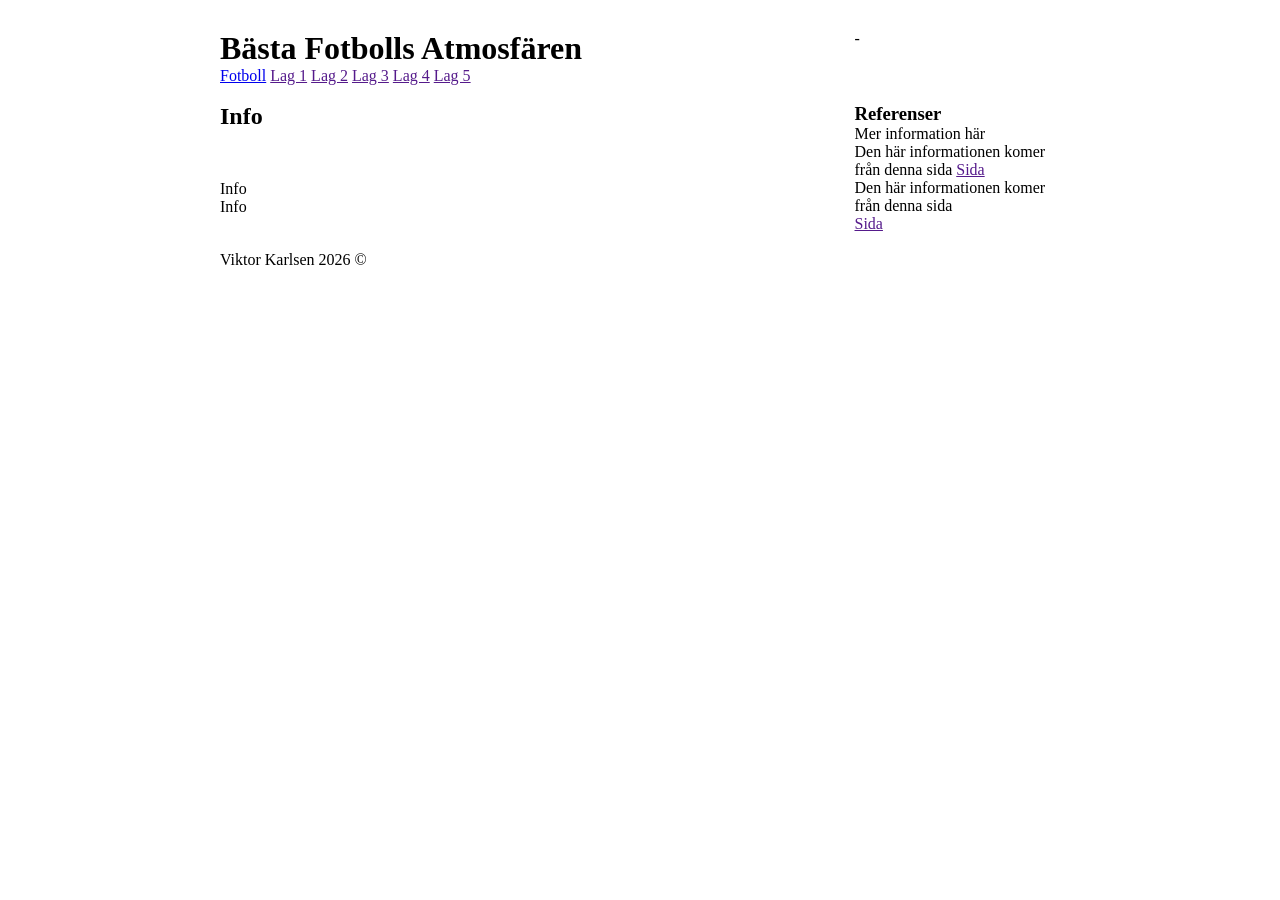
==== Slutprojekt/index.html @ 83a05d8b "Gjort index.html" ====
<!DOCTYPE html>
<html lang="en">
<head>
    <meta charset="UTF-8">
    <meta name="viewport" content="width=device-width, initial-scale=1.0">
    <title>Bästa fotbolls atmosfären</title>
    <link rel="stylesheet" href="style.css">
</head>
<body>
    <div class="kontainer">
        <header>
            <h1>Bästa Fotbolls Atmosfären</h1>
            <nav>
                <a class="aktiv" href="#">Fotboll</a>
                <a href="">Lag 1</a>
                <a href="">Lag 2</a>
                <a href="">Lag 3</a>
                <a href="">Lag 4</a>
                <a href="">Lag 5</a>
            </nav>
        </header>-
        <main>
            <article>
                <h2>Info</h2>
                <figure>
                    <img src="" alt="">
                    <img src="" alt="">
                    <img src="" alt="">
                    <img src="" alt="">
                    <figcaption></figcaption>
                </figure>
                <p>Info</p>

                <p>Info</p>
            </article>
        </main>
        <aside>
            <h3>Referenser</h3>
            <p>Mer information här</p>Den här informationen komer från denna sida
            <a href="">Sida</a>
            <p>Den här informationen komer från denna sida</p>
            <a href="">Sida</a>
        </aside>
        <footer>
            <p>Viktor Karlsen 2026 &copy</p>
        </footer>
    </div>
    
</body>
</html>
---- Slutprojekt/style.css ----
/* Enkel CSS-reset */
html {
    box-sizing: border-box;
}
*, *:before, *:after {
    box-sizing: inherit;
}
body, h1, h2, h3, h4, h5, h6, p, ul {
    margin: 0;
    padding: 0;
}
img{
    width: 100%;
    height: auto;
}

body{
    background-image: url();
}

.kontainer{
    width: 900px;
    padding: 30px;
    margin: auto;
    display: grid;
    grid-template-columns: 3fr 1fr;
    gap: 18px;
    grid-template-areas: 
    "sidhuvud sidhuvud"
    "innehåll aside"
    "sidfot sidfot";
}

header{}

header h1{}

header nav{}

header nav a{}

header nav a:hover{}

header nav a.aktiv{}

main{}

main article{}

main article h2{}

main article figure{}
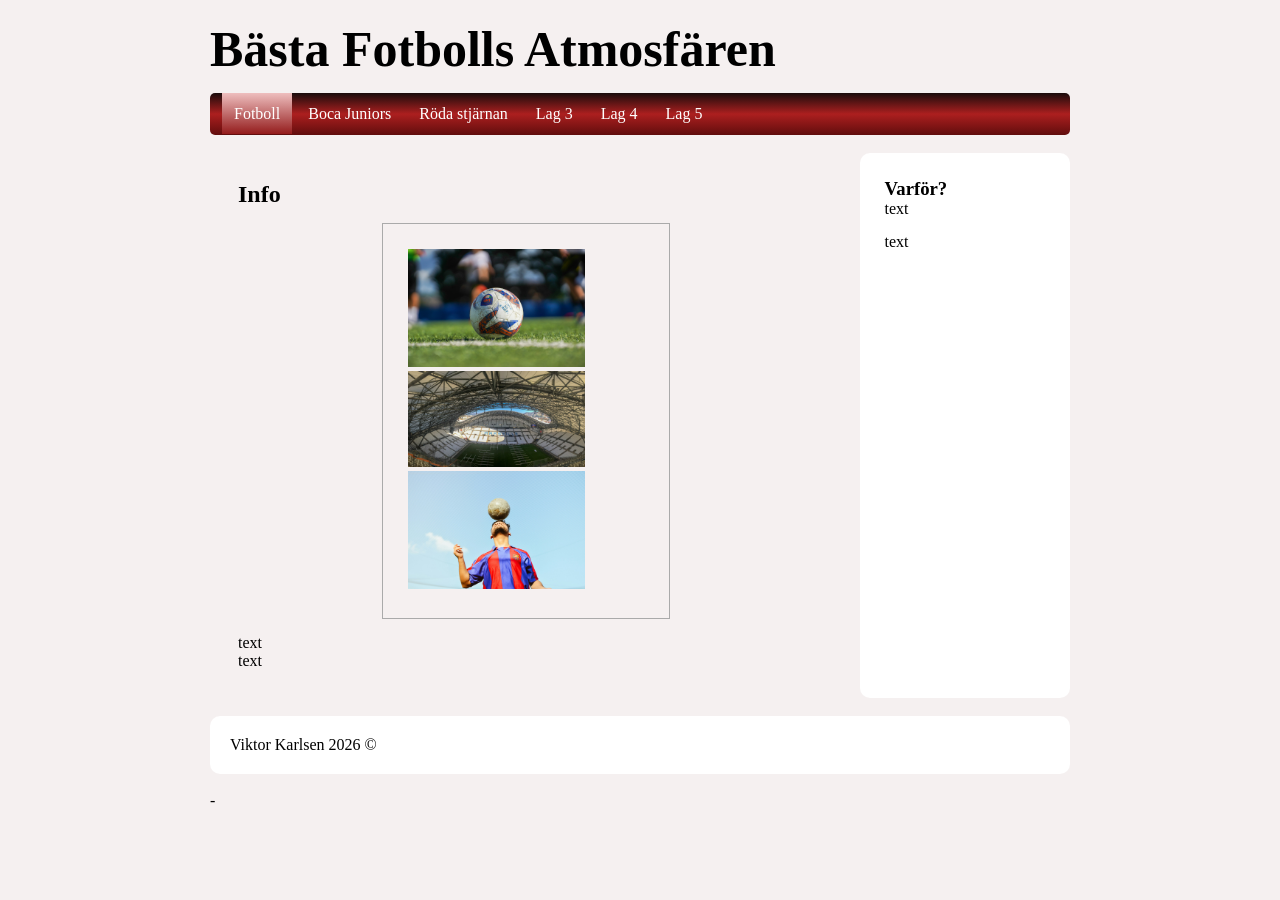
==== commit cae81707: "commit" ====
--- a/Slutprojekt/index.html
+++ b/Slutprojekt/index.html
@@ -12,8 +12,8 @@
             <h1>Bästa Fotbolls Atmosfären</h1>
             <nav>
                 <a class="aktiv" href="#">Fotboll</a>
-                <a href="">Lag 1</a>
-                <a href="">Lag 2</a>
+                <a href="">Boca Juniors</a>
+                <a href="">Röda stjärnan</a>
                 <a href="">Lag 3</a>
                 <a href="">Lag 4</a>
                 <a href="">Lag 5</a>
@@ -23,23 +23,23 @@
             <article>
                 <h2>Info</h2>
                 <figure>
-                    <img src="" alt="">
-                    <img src="" alt="">
-                    <img src="" alt="">
+                    <img src="./bilder/alfonso-scarpa-pnD6NzXTk0s-unsplash.jpg" alt="">
+                    <img src="./bilder/lcs-_vgt-k2Dok1fHmy8-unsplash.jpg" alt="">
+                    <img src="./bilder/chermiti-mohamed-bNVq5OEzYgY-unsplash.jpg" alt="">
                     <img src="" alt="">
                     <figcaption></figcaption>
                 </figure>
-                <p>Info</p>
+                <p>text</p>
 
-                <p>Info</p>
+                <p>text</p>
             </article>
         </main>
         <aside>
-            <h3>Referenser</h3>
-            <p>Mer information här</p>Den här informationen komer från denna sida
-            <a href="">Sida</a>
-            <p>Den här informationen komer från denna sida</p>
-            <a href="">Sida</a>
+            <h3>Varför?</h3>
+            <p>text
+            
+            <p>text</p>
+            
         </aside>
         <footer>
             <p>Viktor Karlsen 2026 &copy</p>
--- a/Slutprojekt/style.css
+++ b/Slutprojekt/style.css
@@ -10,17 +10,17 @@
     padding: 0;
 }
 img{
-    width: 100%;
+    width: 75%;
     height: auto;
 }
 
 body{
-    background-image: url();
+    background-color: rgb(245, 240, 240);
 }
 
 .kontainer{
     width: 900px;
-    padding: 30px;
+    padding: 20px;
     margin: auto;
     display: grid;
     grid-template-columns: 3fr 1fr;
@@ -31,22 +31,70 @@
     "sidfot sidfot";
 }
 
-header{}
+header{
+    grid-area: sidhuvud;
+}
 
-header h1{}
+header h1{
+    font-family: "Lobster, Sansserif";
+    font-size: 50px;
+}
 
-header nav{}
+header nav{
+    padding: 12px;
+    margin: 15px, 0;
+    border-radius: 5px;
+    background: linear-gradient(to bottom, #1a0c0c 0%,#ac1f1f 50%,#610d0d 100%);
+    margin-top: 15px;
+    
+}
 
-header nav a{}
+header nav a{
+    text-decoration: none;
+    padding: 12px;
+    color: white;
+}
 
-header nav a:hover{}
+header nav a:hover{
+    background: linear-gradient(to bottom, #000000 0%, cdeb8b 100%);
+}
 
-header nav a.aktiv{}
+header nav a.aktiv{
+    background: linear-gradient(to bottom, #eebebe 0%,#941c1c 100%);
+}
 
-main{}
+main{
+    grid-area: innehåll;
+    padding: 28px;
+    border-radius: 10px;
+}
 
-main article{}
+main article h2{
+    margin-bottom: 15px;
+}
 
-main article h2{}
+main article figure{
+    width: 50%;
+    padding: 25px;
+    border: 1px solid #aaa;
+    margin: auto;
+    margin-bottom: 15px;
+}
+aside{
+    background-color: #fff;
+    grid-area: aside;
+    padding: 25px;
+    border-radius: 10px;
+}
+aside p{
+    margin-bottom: 15px;
+}
 
-main article figure{}+footer{
+    grid-area: sidfot;
+    padding: 20px;
+    border-radius: 10px;
+    background-color: #fff;
+
+}
+
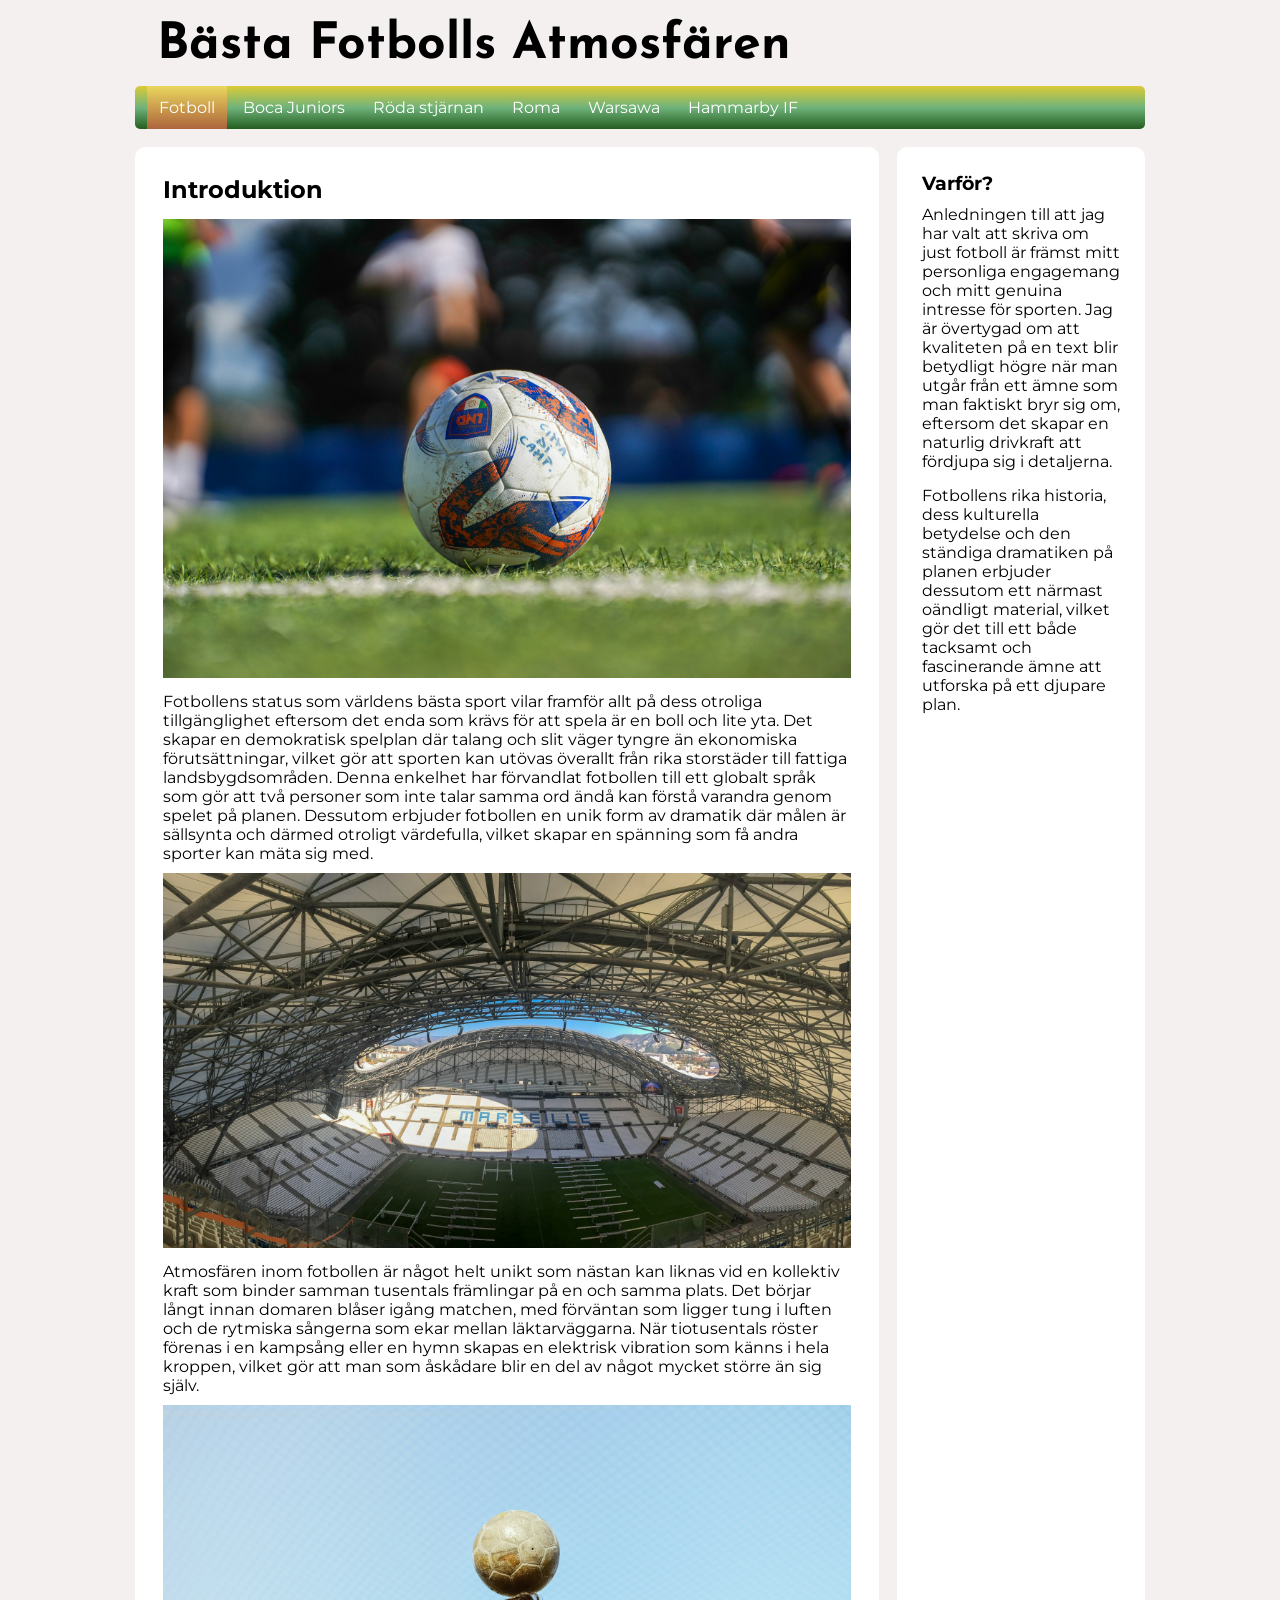
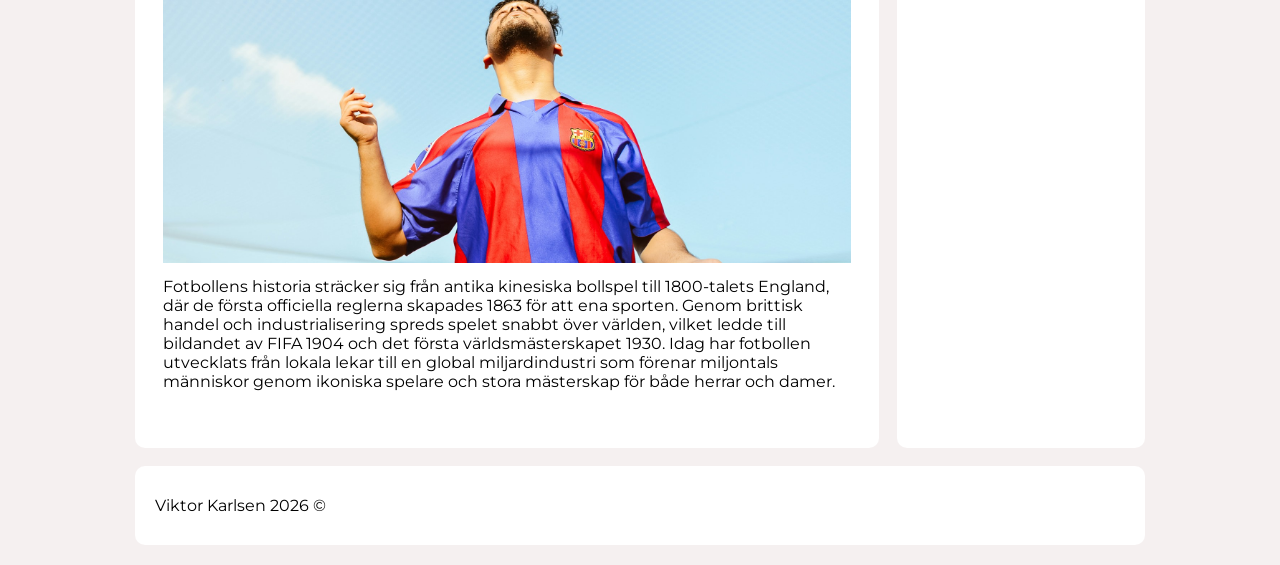
==== commit 26f5b29d: "Skrev klart all text, klar med html och style. bara java kvar" ====
--- a/Slutprojekt/index.html
+++ b/Slutprojekt/index.html
@@ -5,40 +5,38 @@
     <meta name="viewport" content="width=device-width, initial-scale=1.0">
     <title>Bästa fotbolls atmosfären</title>
     <link rel="stylesheet" href="style.css">
+    <link rel="stylesheet" href="script.JS">
 </head>
 <body>
     <div class="kontainer">
         <header>
             <h1>Bästa Fotbolls Atmosfären</h1>
             <nav>
-                <a class="aktiv" href="#">Fotboll</a>
-                <a href="">Boca Juniors</a>
-                <a href="">Röda stjärnan</a>
-                <a href="">Lag 3</a>
-                <a href="">Lag 4</a>
-                <a href="">Lag 5</a>
+                <a class="aktiv" href="index.html">Fotboll</a>
+                <a href="index1.html">Boca Juniors</a>
+                <a href="index2.html">Röda stjärnan</a>
+                <a href="index3.html">Roma</a>
+                <a href="index4.html">Warsawa</a>
+                <a href="index5.html">Hammarby IF</a>
             </nav>
-        </header>-
+        </header>
         <main>
             <article>
-                <h2>Info</h2>
-                <figure>
+                <h2>Introduktion</h2>
                     <img src="./bilder/alfonso-scarpa-pnD6NzXTk0s-unsplash.jpg" alt="">
+                    <p>Fotbollens status som världens bästa sport vilar framför allt på dess otroliga tillgänglighet eftersom det enda som krävs för att spela är en boll och lite yta. Det skapar en demokratisk spelplan där talang och slit väger tyngre än ekonomiska förutsättningar, vilket gör att sporten kan utövas överallt från rika storstäder till fattiga landsbygdsområden. Denna enkelhet har förvandlat fotbollen till ett globalt språk som gör att två personer som inte talar samma ord ändå kan förstå varandra genom spelet på planen. Dessutom erbjuder fotbollen en unik form av dramatik där målen är sällsynta och därmed otroligt värdefulla, vilket skapar en spänning som få andra sporter kan mäta sig med.</p>
                     <img src="./bilder/lcs-_vgt-k2Dok1fHmy8-unsplash.jpg" alt="">
+                    <p>Atmosfären inom fotbollen är något helt unikt som nästan kan liknas vid en kollektiv kraft som binder samman tusentals främlingar på en och samma plats. Det börjar långt innan domaren blåser igång matchen, med förväntan som ligger tung i luften och de rytmiska sångerna som ekar mellan läktarväggarna. När tiotusentals röster förenas i en kampsång eller en hymn skapas en elektrisk vibration som känns i hela kroppen, vilket gör att man som åskådare blir en del av något mycket större än sig själv.</p>
                     <img src="./bilder/chermiti-mohamed-bNVq5OEzYgY-unsplash.jpg" alt="">
+                    <p>Fotbollens historia sträcker sig från antika kinesiska bollspel till 1800-talets England, där de första officiella reglerna skapades 1863 för att ena sporten. Genom brittisk handel och industrialisering spreds spelet snabbt över världen, vilket ledde till bildandet av FIFA 1904 och det första världsmästerskapet 1930. Idag har fotbollen utvecklats från lokala lekar till en global miljardindustri som förenar miljontals människor genom ikoniska spelare och stora mästerskap för både herrar och damer.</p>
                     <img src="" alt="">
-                    <figcaption></figcaption>
-                </figure>
-                <p>text</p>
-
-                <p>text</p>
             </article>
         </main>
         <aside>
             <h3>Varför?</h3>
-            <p>text
+            <p>Anledningen till att jag har valt att skriva om just fotboll är främst mitt personliga engagemang och mitt genuina intresse för sporten. Jag är övertygad om att kvaliteten på en text blir betydligt högre när man utgår från ett ämne som man faktiskt bryr sig om, eftersom det skapar en naturlig drivkraft att fördjupa sig i detaljerna.
             
-            <p>text</p>
+            <p>Fotbollens rika historia, dess kulturella betydelse och den ständiga dramatiken på planen erbjuder dessutom ett närmast oändligt material, vilket gör det till ett både tacksamt och fascinerande ämne att utforska på ett djupare plan.</p>
             
         </aside>
         <footer>
--- a/Slutprojekt/style.css
+++ b/Slutprojekt/style.css
@@ -1,3 +1,7 @@
+@import url('https://fonts.googleapis.com/css2?family=Josefin+Sans:ital,wght@0,100..700;1,100..700&display=swap');
+
+@import url('https://fonts.googleapis.com/css2?family=Montserrat:ital,wght@0,100..900;1,100..900&display=swap');
+
 /* Enkel CSS-reset */
 html {
     box-sizing: border-box;
@@ -10,16 +14,21 @@
     padding: 0;
 }
 img{
-    width: 75%;
+    width: 100%;
     height: auto;
 }
 
 body{
     background-color: rgb(245, 240, 240);
+     font-family: "Montserrat", sans-serif;
+}
+h1{
+     font-family: "Josefin Sans", sans-serif;
+     margin-left: 22px;
 }
 
 .kontainer{
-    width: 900px;
+    width: 1050px;     
     padding: 20px;
     margin: auto;
     display: grid;
@@ -36,7 +45,7 @@
 }
 
 header h1{
-    font-family: "Lobster, Sansserif";
+     font-family: "Josefin Sans", sans-serif;
     font-size: 50px;
 }
 
@@ -44,7 +53,7 @@
     padding: 12px;
     margin: 15px, 0;
     border-radius: 5px;
-    background: linear-gradient(to bottom, #1a0c0c 0%,#ac1f1f 50%,#610d0d 100%);
+    background: linear-gradient(to bottom, #dbcb37 0%,#70b37b 50%,#235e1f 100%);
     margin-top: 15px;
     
 }
@@ -56,17 +65,18 @@
 }
 
 header nav a:hover{
-    background: linear-gradient(to bottom, #000000 0%, cdeb8b 100%);
+    background: linear-gradient(to bottom, #ffffff 0%, cdeb8b 100%);
 }
 
 header nav a.aktiv{
-    background: linear-gradient(to bottom, #eebebe 0%,#941c1c 100%);
+    background: linear-gradient(to bottom, #ead75e 0%,#ad643c 100%);
 }
 
 main{
     grid-area: innehåll;
     padding: 28px;
     border-radius: 10px;
+    background-color: white;
 }
 
 main article h2{
@@ -74,11 +84,10 @@
 }
 
 main article figure{
-    width: 50%;
-    padding: 25px;
-    border: 1px solid #aaa;
-    margin: auto;
-    margin-bottom: 15px;
+    width: 55%;
+    padding: 5px;
+    border: 4px solid #c11b1b;
+    
 }
 aside{
     background-color: #fff;
@@ -97,4 +106,7 @@
     background-color: #fff;
 
 }
-
+p{
+    margin-top: 10px;
+    margin-bottom: 10px;
+}
